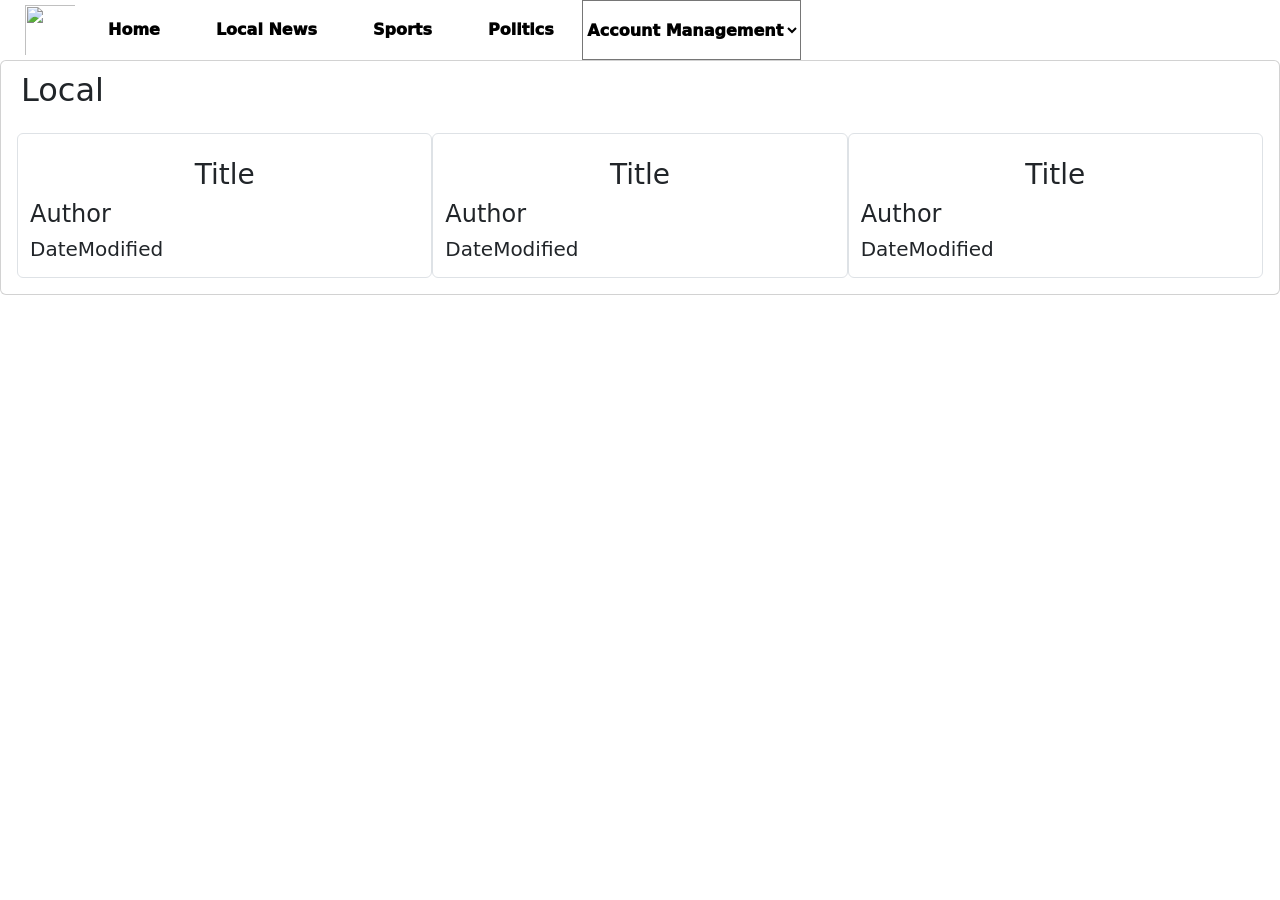
==== HTML/news.html @ b1416098 "JSON file, clarification meeting. Landen & Jacob" ====
<!DOCTYPE html>
<html>
    <head>
    <meta charset="UTF-8">
    <link href="https://cdn.jsdelivr.net/npm/bootstrap@5.3.8/dist/css/bootstrap.min.css" rel="stylesheet" integrity="sha384-sRIl4kxILFvY47J16cr9ZwB07vP4J8+LH7qKQnuqkuIAvNWLzeN8tE5YBujZqJLB" crossorigin="anonymous">
    <link rel="stylesheet" href="/CSS/styles.css">
    <title>Group 7</title>
    <link rel="icon" type="images/x-ico" href="/images/Group7.ico">
    <link href="/JSON/articleInfo.json">
    </head>
     
    <body>
        <header>
            <nav class="navbar navbar-expand-lg" data-target="navBarContent">
                <ul class="navbar-nav mr-auto">
                    <li class="nav-item active">
                        <img src="/images/Group7.ico" width="60" height="60">
                    </li>

                    <li class="nav-item active navPadding">
                        <a href="/index.HTML" class="nav-link"><strong>Home</strong></a>
                    </li>
                    <li class="nav-item active navPadding">
                        <a href="#news" class="nav-link"><strong>Local News</strong></a>
                    </li>
                    <li class="nav-item active navPadding">
                        <a href="#sports" class="nav-link"><strong>Sports</strong></a>
                    </li>
                    <li class="nav-item active navPadding">
                        <a href="#politics" class="nav-link"><strong>Politics</strong></a>
                    </li>
                    
                    <select id="page-select" onchange="window.location.href=this.value" placeholder="Account Management">
                        <option selected disabled hidden>Account Management</option>
                        <option value="./HTML/accountReg.html">Registration</option>
                        <option value="./HTML/login.html">Login (WIP)</option>
                    </select>
                </ul>
            </nav>
        </header>

        <div class="card">
            <h2 class="sectionPadding">Local</h2>
            <div class="container-fluid d-flex flex-row card-body"> 
                <div class="container-md border rounded">
                    <img src="">
                    <h3 class="text-center">Title</h3>
                    <h4>Author</h4>
                    <h5>DateModified</h5>  
                    <p></p>           
                </div>
                <div class="container-md border rounded">
                    <img src="">
                    <h3 class="text-center">Title</h3>
                    <h4>Author</h4>
                    <h5>DateModified</h5>  
                    <p></p>           
                </div>
                <div class="container-md border rounded">
                    <img src="">
                    <h3 class = "text-center">Title</h3>
                    <h4>Author</h4>
                    <h5>DateModified</h5>  
                    <p></p>           
                </div>            
            </div>
        </div>

        <!-- <div class="card">
            <h2 class="sectionPadding">Sports</h2>
            <div class="container-fluid d-flex flex-row card-body"> 
                <div class="container-md border rounded">
                    <img src="">
                    <h3 class="text-center">Title</h3>
                    <h4>Author</h4>
                    <h5>DateModified</h5>  
                    <p></p>           
                </div>
                <div class="container-md border rounded">
                    <img src="">
                    <h3 class="text-center">Title</h3>
                    <h4>Author</h4>
                    <h5>DateModified</h5>  
                    <p></p>           
                </div>
                <div class="container-md border rounded">
                    <img src="">
                    <h3 class="text-center">Title</h3>
                    <h4>Author</h4>
                    <h5>DateModified</h5>  
                    <p></p>           
                </div>            
            </div>
        </div>

        <div class="card">
            <h2 class="sectionPadding">Politics</h2>
            <div class="container-fluid d-flex flex-row card-body"> 
                <div class="container-md border rounded">
                    <img src="">
                    <h3 class="text-center">Title</h3>
                    <h4>Author</h4>
                    <h5>DateModified</h5>  
                    <p></p>           
                </div>
                <div class="container-md border rounded">
                    <img src="">
                    <h3 class="text-center">Title</h3>
                    <h4>Author</h4>
                    <h5>DateModified</h5>  
                    <p></p>           
                </div>
                <div class="container-md border rounded">
                    <img src="">
                    <h3 class="text-center">Title</h3>
                    <h4>Author</h4>
                    <h5>DateModified</h5>  
                    <p></p>           
                </div>            
            </div> -->
        </div>
        <script src="https://cdn.jsdelivr.net/npm/bootstrap@5.3.8/dist/js/bootstrap.bundle.min.js" integrity="sha384-..." crossorigin="anonymous"></script>
        <script src="/JS/news.js"></script>
    </body>

</html>
---- CSS/styles.css ----
header {
    text-align: center;
    color: #001E44;
}
.navbar {
    display: flex;
    justify-content: space-between;
    align-items: center;
    background-color: rgb(255, 255, 255);
    padding: 0 20px;
}
.nav-img {
    width: 60px;
    height: 60px;
}
.nav-link {
    font-weight: 1000;
    color: black;
}
    
.missionStatement {
    font-size: 16pt;
}

.navPadding {
    padding: 10px 20px;
}
.sectionPadding {
   padding-left: 20px;
   padding-top: 10px;
}
select {
    background-color: white;
    font-weight: 1000;
    color: black;
    text-align: center;
}

img {
    padding: 5px;
}
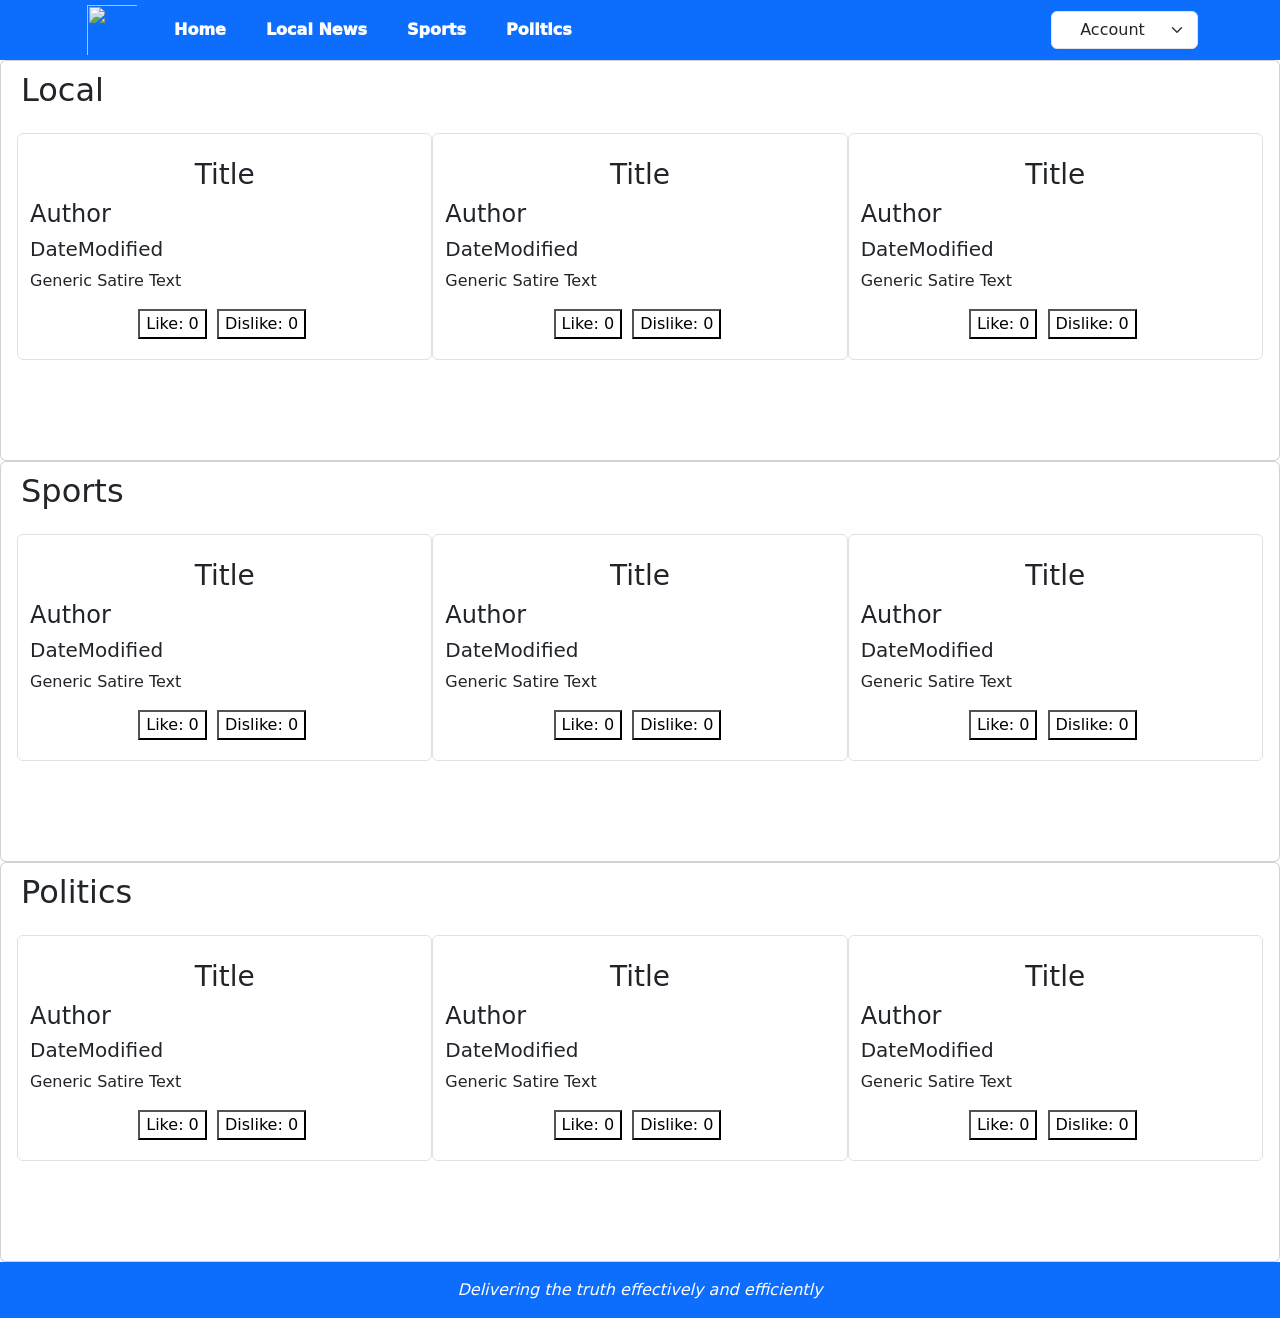
==== commit 454eca7f: "Final commit for part 2" ====
--- a/HTML/news.html
+++ b/HTML/news.html
@@ -7,120 +7,170 @@
     <title>Group 7</title>
     <link rel="icon" type="images/x-ico" href="/images/Group7.ico">
     <link href="/JSON/articleInfo.json">
+    <script src="https://ajax.googleapis.com/ajax/libs/jquery/3.7.1/jquery.min.js"></script>
+    <style>
+        .padding {
+            padding-bottom: 100px;
+        }
+        button {
+            margin-bottom: 20px;
+            margin-right: 5px;
+        }
+    </style>
     </head>
      
     <body>
         <header>
-            <nav class="navbar navbar-expand-lg" data-target="navBarContent">
-                <ul class="navbar-nav mr-auto">
-                    <li class="nav-item active">
-                        <img src="/images/Group7.ico" width="60" height="60">
-                    </li>
+            <nav class="navbar navbar-expand-lg navbar-dark bg-primary">
+                <div class="container">
+                    <img src="/images/Group7.ico" width="60" height="60">
+                    <ul class="navbar-nav ms-4 d-flex flex-row gap-4">
+                        <li class="nav-item">
+                            <a href="/index.HTML" class="nav-link text-white"><strong>Home</strong></a>
+                        </li>
+                        <li class="nav-item">
+                            <a href="#Home" class="nav-link text-white"><strong>Local News</strong></a>
+                        </li>
+                        <li class="nav-item">
+                            <a href="#Local" class="nav-link text-white"><strong>Sports</strong></a>
+                        </li>
+                        <li class="nav-item">
+                            <a href="#Politics" class="nav-link text-white"><strong>Politics</strong></a>
+                        </li>
+                    </ul>
 
-                    <li class="nav-item active navPadding">
-                        <a href="/index.HTML" class="nav-link"><strong>Home</strong></a>
-                    </li>
-                    <li class="nav-item active navPadding">
-                        <a href="#news" class="nav-link"><strong>Local News</strong></a>
-                    </li>
-                    <li class="nav-item active navPadding">
-                        <a href="#sports" class="nav-link"><strong>Sports</strong></a>
-                    </li>
-                    <li class="nav-item active navPadding">
-                        <a href="#politics" class="nav-link"><strong>Politics</strong></a>
-                    </li>
-                    
-                    <select id="page-select" onchange="window.location.href=this.value" placeholder="Account Management">
-                        <option selected disabled hidden>Account Management</option>
-                        <option value="./HTML/accountReg.html">Registration</option>
-                        <option value="./HTML/login.html">Login (WIP)</option>
+                    <select class="form-select w-auto ms-auto"
+                            onchange="window.location.href=this.value">
+                        <option selected disabled>Account</option>
+                        <option value="HTML/accountReg.html">Registration</option>
+                        <option value="HTML/login.html">Login</option>
                     </select>
-                </ul>
+                </div>
             </nav>
         </header>
 
-        <div class="card">
+        <div class="card" id="Local">
             <h2 class="sectionPadding">Local</h2>
-            <div class="container-fluid d-flex flex-row card-body"> 
+            <div class="container-fluid d-flex flex-row card-body padding"> 
                 <div class="container-md border rounded">
                     <img src="">
                     <h3 class="text-center">Title</h3>
                     <h4>Author</h4>
                     <h5>DateModified</h5>  
-                    <p></p>           
+                    <p>Generic Satire Text</p>
+                    <div class="container-md text-center">
+                        <button type="button" id="100">Like: 0</button>
+                        <button type="button" id="101">Dislike: 0</button>
+                    </div>
                 </div>
                 <div class="container-md border rounded">
                     <img src="">
                     <h3 class="text-center">Title</h3>
                     <h4>Author</h4>
                     <h5>DateModified</h5>  
-                    <p></p>           
+                    <p>Generic Satire Text</p>
+                    <div class="container-md text-center">
+                        <button type="button" id="110">Like: 0</button>
+                        <button type="button" id="111">Dislike: 0</button>
+                    </div>           
                 </div>
                 <div class="container-md border rounded">
                     <img src="">
                     <h3 class = "text-center">Title</h3>
                     <h4>Author</h4>
                     <h5>DateModified</h5>  
-                    <p></p>           
+                    <p>Generic Satire Text</p>
+                    <div class="container-md text-center">
+                        <button type="button" id="120">Like: 0</button>
+                        <button type="button" id="121">Dislike: 0</button>
+                    </div>           
                 </div>            
             </div>
         </div>
 
-        <!-- <div class="card">
+        <div class="card" id="Sports">
             <h2 class="sectionPadding">Sports</h2>
-            <div class="container-fluid d-flex flex-row card-body"> 
+            <div class="container-fluid d-flex flex-row card-body padding"> 
                 <div class="container-md border rounded">
                     <img src="">
                     <h3 class="text-center">Title</h3>
                     <h4>Author</h4>
                     <h5>DateModified</h5>  
-                    <p></p>           
+                    <p>Generic Satire Text</p>
+                    <div class="container-md text-center">
+                        <button type="button" id="200">Like: 0</button>
+                        <button type="button" id="201">Dislike: 0</button>
+                    </div>
                 </div>
                 <div class="container-md border rounded">
                     <img src="">
                     <h3 class="text-center">Title</h3>
                     <h4>Author</h4>
                     <h5>DateModified</h5>  
-                    <p></p>           
+                    <p>Generic Satire Text</p>
+                    <div class="container-md text-center">
+                        <button type="button" id="210">Like: 0</button>
+                        <button type="button" id="211">Dislike: 0</button>
+                    </div>           
+                </div>
+                <div class="container-md border rounded">
+                    <img src="">
+                    <h3 class = "text-center">Title</h3>
+                    <h4>Author</h4>
+                    <h5>DateModified</h5>  
+                    <p>Generic Satire Text</p>
+                    <div class="container-md text-center">
+                        <button type="button" id="220">Like: 0</button>
+                        <button type="button" id="221">Dislike: 0</button>
+                    </div>           
+                </div>            
+            </div>
+        </div>
+
+        <div class="card" id="Politics">
+            <h2 class="sectionPadding">Politics</h2>
+            <div class="container-fluid d-flex flex-row card-body padding"> 
+                <div class="container-md border rounded">
+                    <img src="">
+                    <h3 class="text-center">Title</h3>
+                    <h4>Author</h4>
+                    <h5>DateModified</h5>  
+                    <p>Generic Satire Text</p>
+                    <div class="container-md text-center">
+                        <button type="button" id="300">Like: 0</button>
+                        <button type="button" id="301">Dislike: 0</button>
+                    </div>
                 </div>
                 <div class="container-md border rounded">
                     <img src="">
                     <h3 class="text-center">Title</h3>
                     <h4>Author</h4>
                     <h5>DateModified</h5>  
-                    <p></p>           
-                </div>            
-            </div>
-        </div>
-
-        <div class="card">
-            <h2 class="sectionPadding">Politics</h2>
-            <div class="container-fluid d-flex flex-row card-body"> 
-                <div class="container-md border rounded">
-                    <img src="">
-                    <h3 class="text-center">Title</h3>
-                    <h4>Author</h4>
-                    <h5>DateModified</h5>  
-                    <p></p>           
+                    <p>Generic Satire Text</p>
+                    <div class="container-md text-center">
+                        <button type="button" id="310">Like: 0</button>
+                        <button type="button" id="311">Dislike: 0</button>
+                    </div>           
                 </div>
                 <div class="container-md border rounded">
                     <img src="">
-                    <h3 class="text-center">Title</h3>
+                    <h3 class = "text-center">Title</h3>
                     <h4>Author</h4>
                     <h5>DateModified</h5>  
-                    <p></p>           
-                </div>
-                <div class="container-md border rounded">
-                    <img src="">
-                    <h3 class="text-center">Title</h3>
-                    <h4>Author</h4>
-                    <h5>DateModified</h5>  
-                    <p></p>           
+                    <p>Generic Satire Text</p>
+                    <div class="container-md text-center">
+                        <button type="button" id="320">Like: 0</button>
+                        <button type="button" id="321">Dislike: 0</button>
+                    </div>           
                 </div>            
-            </div> -->
+            </div>
         </div>
         <script src="https://cdn.jsdelivr.net/npm/bootstrap@5.3.8/dist/js/bootstrap.bundle.min.js" integrity="sha384-..." crossorigin="anonymous"></script>
         <script src="/JS/news.js"></script>
     </body>
 
+    <footer class="bg-primary text-white text-center py-3">
+        <p class="mb-0"><em>Delivering the truth effectively and efficiently</em></p>
+    </footer>
+
 </html>
--- a/CSS/styles.css
+++ b/CSS/styles.css
@@ -38,4 +38,8 @@
 
 img {
     padding: 5px;
+}
+
+button {
+    background-color: white;
 }
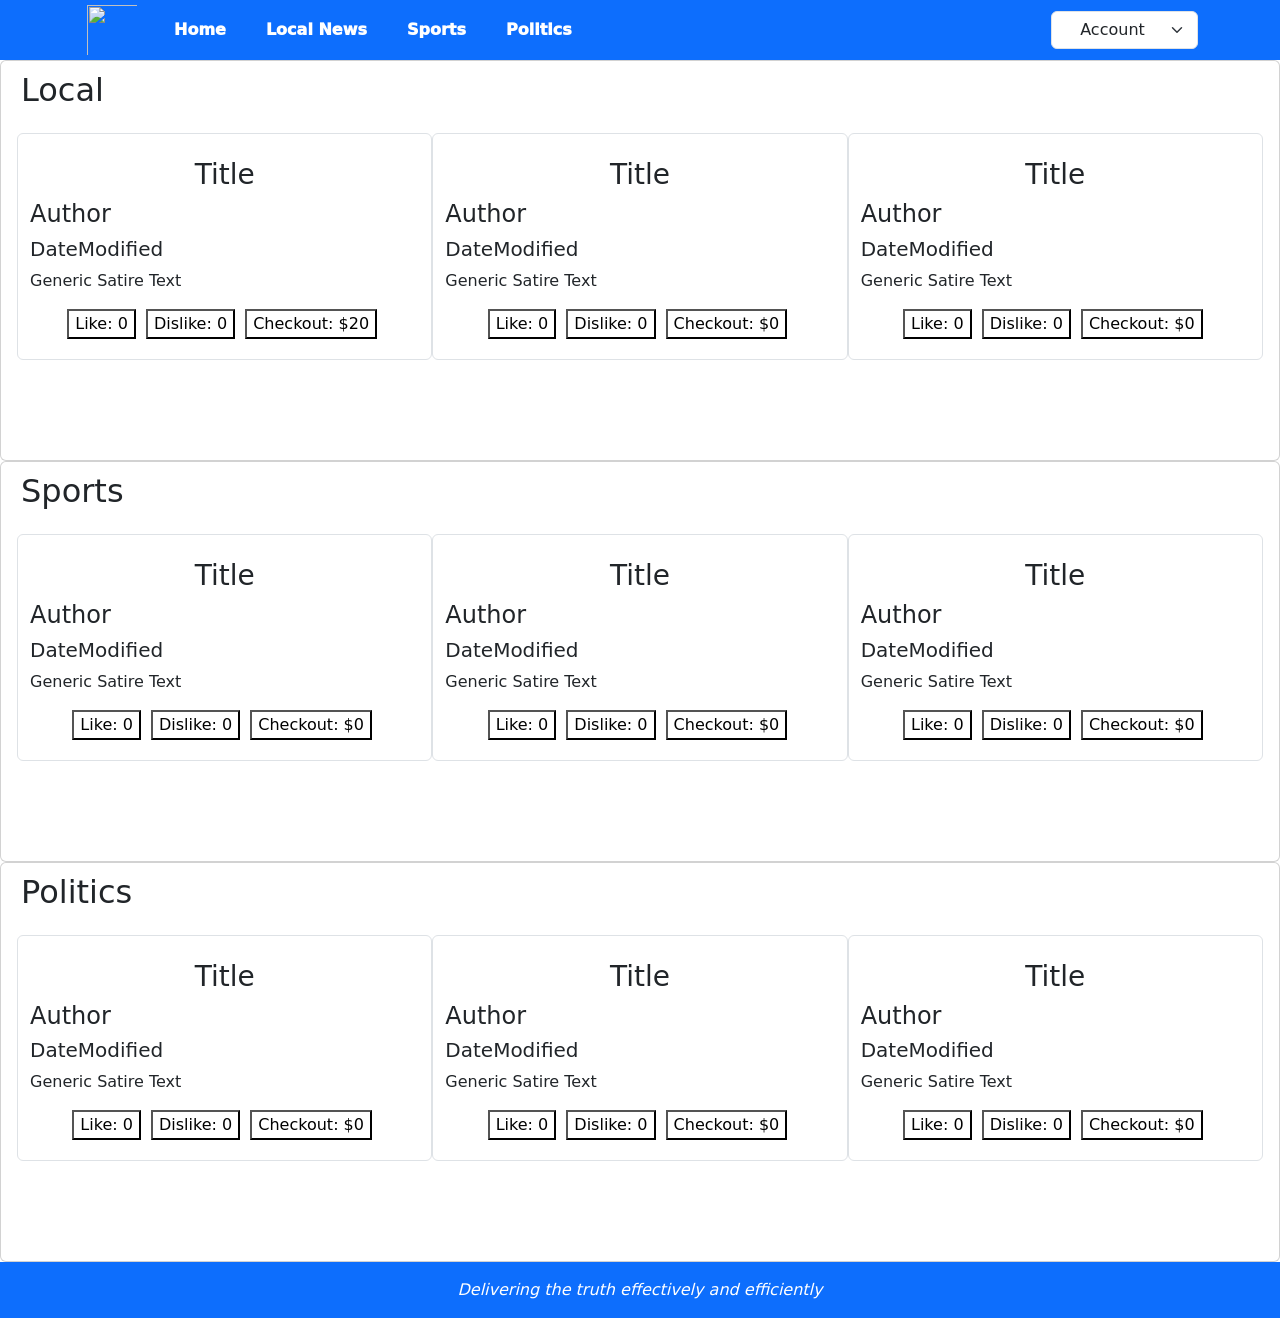
==== commit c5e948e9: "Progress" ====
--- a/HTML/news.html
+++ b/HTML/news.html
@@ -29,10 +29,10 @@
                             <a href="/index.HTML" class="nav-link text-white"><strong>Home</strong></a>
                         </li>
                         <li class="nav-item">
-                            <a href="#Home" class="nav-link text-white"><strong>Local News</strong></a>
+                            <a href="#Local" class="nav-link text-white"><strong>Local News</strong></a>
                         </li>
                         <li class="nav-item">
-                            <a href="#Local" class="nav-link text-white"><strong>Sports</strong></a>
+                            <a href="#Sports" class="nav-link text-white"><strong>Sports</strong></a>
                         </li>
                         <li class="nav-item">
                             <a href="#Politics" class="nav-link text-white"><strong>Politics</strong></a>
@@ -49,7 +49,13 @@
             </nav>
         </header>
 
-        <div class="card" id="Local">
+        <div class="container-fluid" id="checkoutContainer" hidden>
+            <h2>Article Checkout:</h2>
+            <p id="checkoutList"></p>
+            <p id="cost"></p>
+        </div>
+
+        <div class="card">
             <h2 class="sectionPadding">Local</h2>
             <div class="container-fluid d-flex flex-row card-body padding"> 
                 <div class="container-md border rounded">
@@ -61,6 +67,7 @@
                     <div class="container-md text-center">
                         <button type="button" id="100">Like: 0</button>
                         <button type="button" id="101">Dislike: 0</button>
+                        <button type="button" id="102" value="20">Checkout: $20</button>
                     </div>
                 </div>
                 <div class="container-md border rounded">
@@ -72,6 +79,7 @@
                     <div class="container-md text-center">
                         <button type="button" id="110">Like: 0</button>
                         <button type="button" id="111">Dislike: 0</button>
+                        <button type="button" id="112" value="0">Checkout: $0</button>
                     </div>           
                 </div>
                 <div class="container-md border rounded">
@@ -83,6 +91,7 @@
                     <div class="container-md text-center">
                         <button type="button" id="120">Like: 0</button>
                         <button type="button" id="121">Dislike: 0</button>
+                        <button type="button" id="122" value="0">Checkout: $0</button>
                     </div>           
                 </div>            
             </div>
@@ -100,6 +109,7 @@
                     <div class="container-md text-center">
                         <button type="button" id="200">Like: 0</button>
                         <button type="button" id="201">Dislike: 0</button>
+                        <button type="button" id="202" value="0">Checkout: $0</button>
                     </div>
                 </div>
                 <div class="container-md border rounded">
@@ -111,6 +121,7 @@
                     <div class="container-md text-center">
                         <button type="button" id="210">Like: 0</button>
                         <button type="button" id="211">Dislike: 0</button>
+                        <button type="button" id="212" value="0">Checkout: $0</button>
                     </div>           
                 </div>
                 <div class="container-md border rounded">
@@ -122,6 +133,7 @@
                     <div class="container-md text-center">
                         <button type="button" id="220">Like: 0</button>
                         <button type="button" id="221">Dislike: 0</button>
+                        <button type="button" id="222" value="0">Checkout: $0</button>
                     </div>           
                 </div>            
             </div>
@@ -139,6 +151,7 @@
                     <div class="container-md text-center">
                         <button type="button" id="300">Like: 0</button>
                         <button type="button" id="301">Dislike: 0</button>
+                        <button type="button" id="302" value="0">Checkout: $0</button>
                     </div>
                 </div>
                 <div class="container-md border rounded">
@@ -150,6 +163,7 @@
                     <div class="container-md text-center">
                         <button type="button" id="310">Like: 0</button>
                         <button type="button" id="311">Dislike: 0</button>
+                        <button type="button" id="312" value="0">Checkout: $0</button>
                     </div>           
                 </div>
                 <div class="container-md border rounded">
@@ -161,10 +175,12 @@
                     <div class="container-md text-center">
                         <button type="button" id="320">Like: 0</button>
                         <button type="button" id="321">Dislike: 0</button>
+                        <button type="button" id="322" value="0">Checkout: $0</button>
                     </div>           
                 </div>            
             </div>
         </div>
+        
         <script src="https://cdn.jsdelivr.net/npm/bootstrap@5.3.8/dist/js/bootstrap.bundle.min.js" integrity="sha384-..." crossorigin="anonymous"></script>
         <script src="/JS/news.js"></script>
     </body>
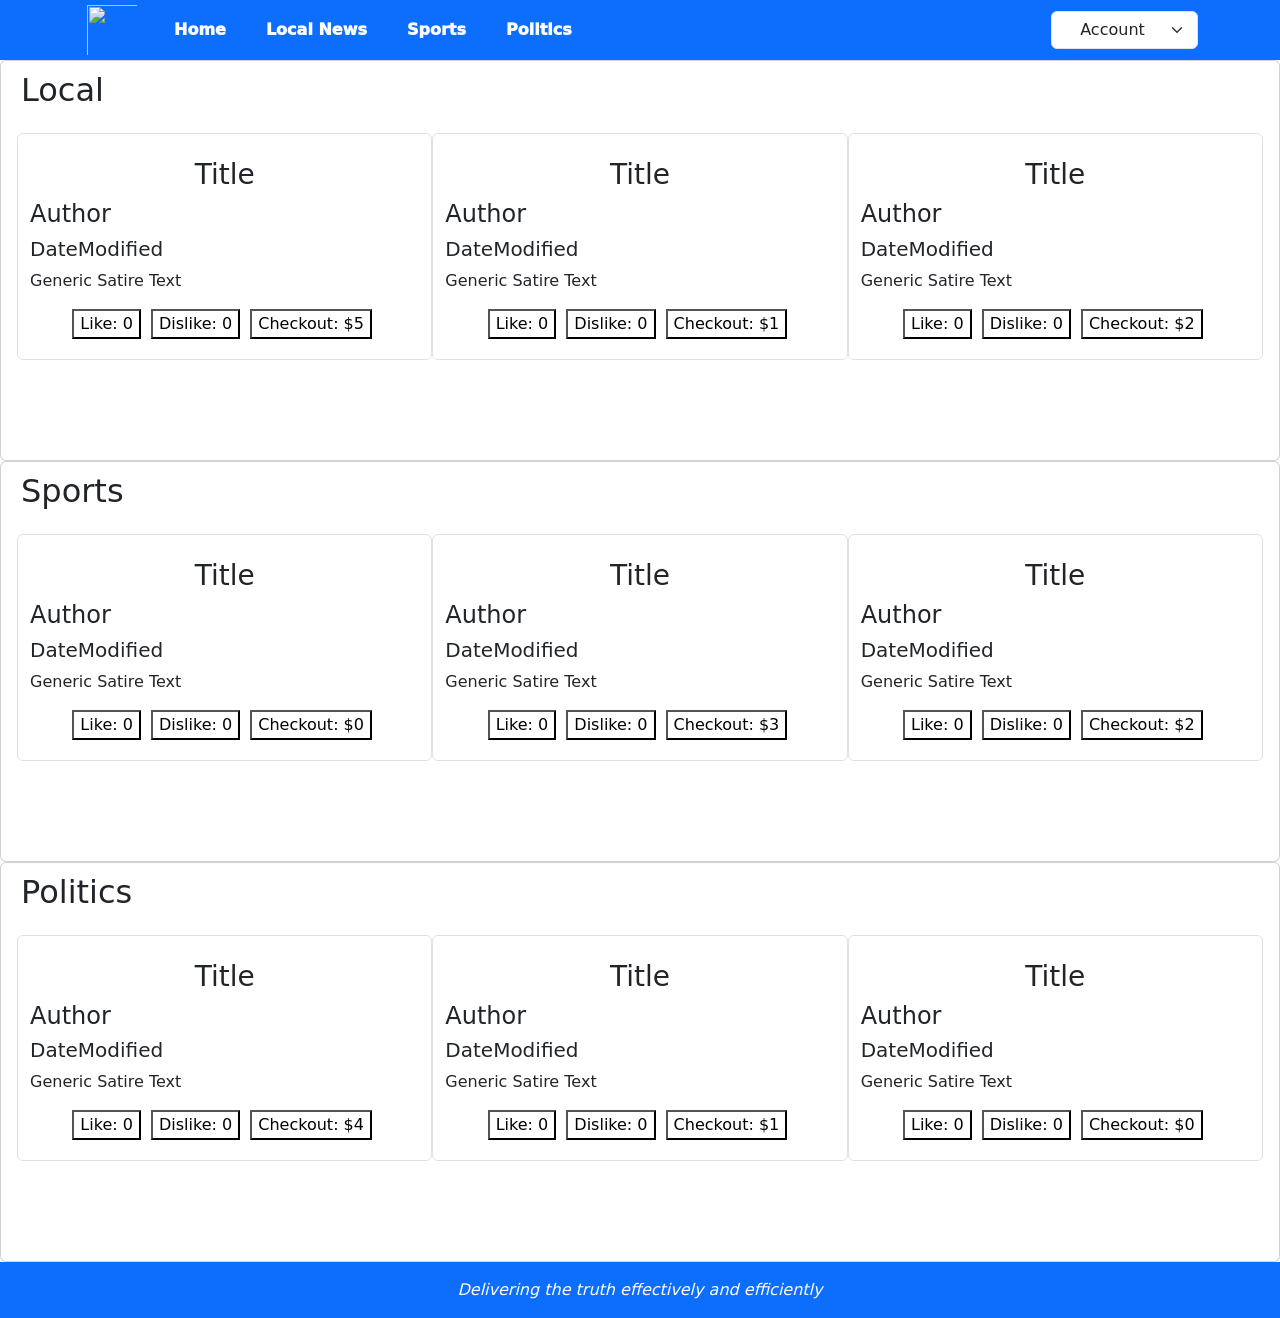
==== commit 8b2d6c1e: "Final commit for part 3" ====
--- a/HTML/news.html
+++ b/HTML/news.html
@@ -50,9 +50,18 @@
         </header>
 
         <div class="container-fluid" id="checkoutContainer" hidden>
-            <h2>Article Checkout:</h2>
+            <h3>Article Cart:</h3>
             <p id="checkoutList"></p>
-            <p id="cost"></p>
+            <p id="cost" value="0"></p>
+            <p id="checkoutProceed"></p>
+        </div>
+
+        <div class="container-fluid" id="transactionContainer" hidden>
+            <h3>Checkout Items:</h3>
+            <p id="itemList"></p>
+            <p id="transactionCost" value="0"></p>
+            <p class="text-center" id="creditBox"></p>
+            <p class="text-end" id="cancelTransaction"></p>
         </div>
 
         <div class="card">
@@ -67,7 +76,7 @@
                     <div class="container-md text-center">
                         <button type="button" id="100">Like: 0</button>
                         <button type="button" id="101">Dislike: 0</button>
-                        <button type="button" id="102" value="20">Checkout: $20</button>
+                        <button type="button" id="102" value="5">Checkout: $5</button>
                     </div>
                 </div>
                 <div class="container-md border rounded">
@@ -79,7 +88,7 @@
                     <div class="container-md text-center">
                         <button type="button" id="110">Like: 0</button>
                         <button type="button" id="111">Dislike: 0</button>
-                        <button type="button" id="112" value="0">Checkout: $0</button>
+                        <button type="button" id="112" value="1">Checkout: $1</button>
                     </div>           
                 </div>
                 <div class="container-md border rounded">
@@ -91,7 +100,7 @@
                     <div class="container-md text-center">
                         <button type="button" id="120">Like: 0</button>
                         <button type="button" id="121">Dislike: 0</button>
-                        <button type="button" id="122" value="0">Checkout: $0</button>
+                        <button type="button" id="122" value="2">Checkout: $2</button>
                     </div>           
                 </div>            
             </div>
@@ -121,7 +130,7 @@
                     <div class="container-md text-center">
                         <button type="button" id="210">Like: 0</button>
                         <button type="button" id="211">Dislike: 0</button>
-                        <button type="button" id="212" value="0">Checkout: $0</button>
+                        <button type="button" id="212" value="3">Checkout: $3</button>
                     </div>           
                 </div>
                 <div class="container-md border rounded">
@@ -133,7 +142,7 @@
                     <div class="container-md text-center">
                         <button type="button" id="220">Like: 0</button>
                         <button type="button" id="221">Dislike: 0</button>
-                        <button type="button" id="222" value="0">Checkout: $0</button>
+                        <button type="button" id="222" value="2">Checkout: $2</button>
                     </div>           
                 </div>            
             </div>
@@ -151,7 +160,7 @@
                     <div class="container-md text-center">
                         <button type="button" id="300">Like: 0</button>
                         <button type="button" id="301">Dislike: 0</button>
-                        <button type="button" id="302" value="0">Checkout: $0</button>
+                        <button type="button" id="302" value="4">Checkout: $4</button>
                     </div>
                 </div>
                 <div class="container-md border rounded">
@@ -163,7 +172,7 @@
                     <div class="container-md text-center">
                         <button type="button" id="310">Like: 0</button>
                         <button type="button" id="311">Dislike: 0</button>
-                        <button type="button" id="312" value="0">Checkout: $0</button>
+                        <button type="button" id="312" value="1">Checkout: $1</button>
                     </div>           
                 </div>
                 <div class="container-md border rounded">
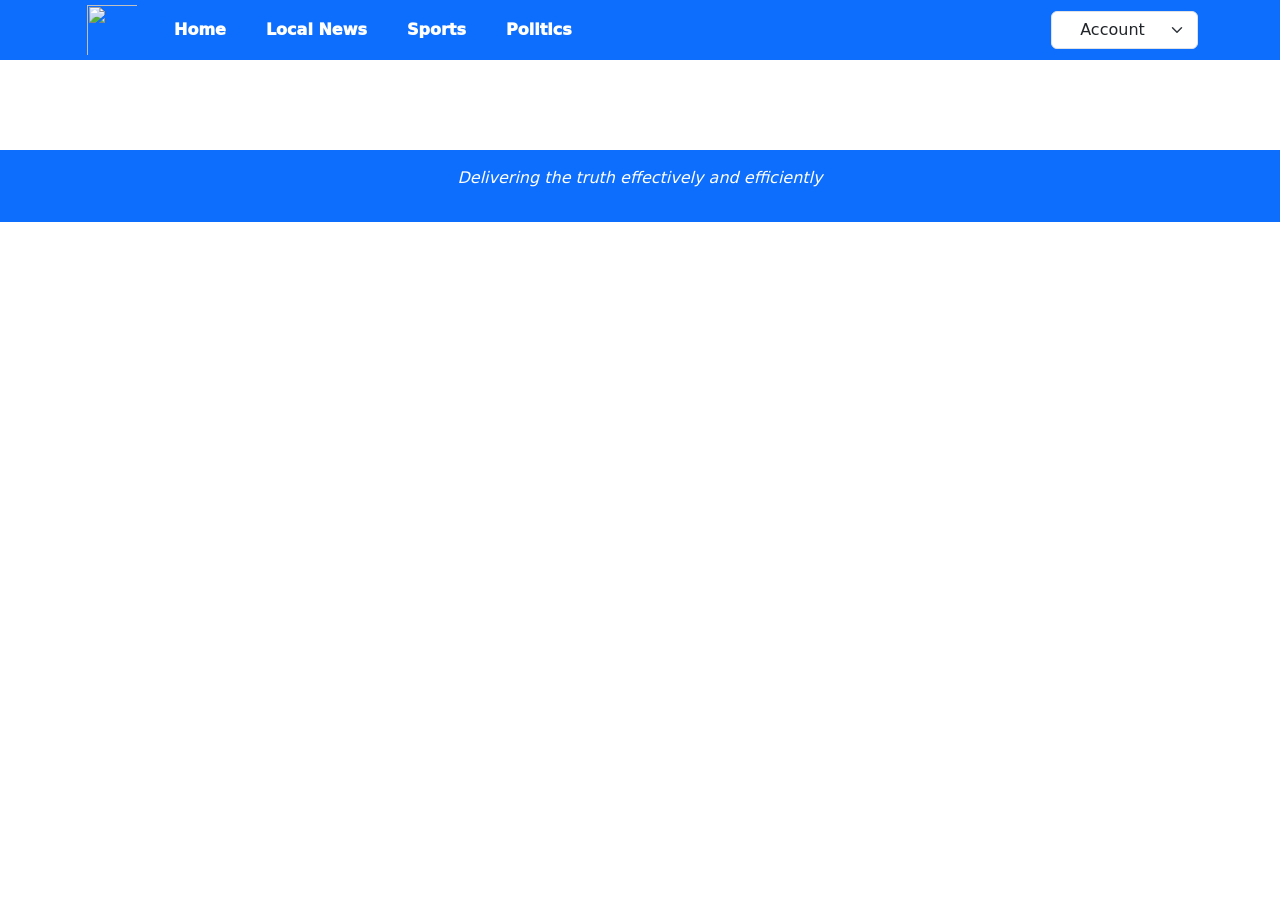
==== commit 08c37cac: "Update news.html" ====
--- a/HTML/news.html
+++ b/HTML/news.html
@@ -1,201 +1,103 @@
 <!DOCTYPE html>
 <html>
-    <head>
-    <meta charset="UTF-8">
-    <link href="https://cdn.jsdelivr.net/npm/bootstrap@5.3.8/dist/css/bootstrap.min.css" rel="stylesheet" integrity="sha384-sRIl4kxILFvY47J16cr9ZwB07vP4J8+LH7qKQnuqkuIAvNWLzeN8tE5YBujZqJLB" crossorigin="anonymous">
-    <link rel="stylesheet" href="/CSS/styles.css">
-    <title>Group 7</title>
-    <link rel="icon" type="images/x-ico" href="/images/Group7.ico">
-    <link href="/JSON/articleInfo.json">
-    <script src="https://ajax.googleapis.com/ajax/libs/jquery/3.7.1/jquery.min.js"></script>
-    <style>
-        .padding {
-            padding-bottom: 100px;
-        }
-        button {
-            margin-bottom: 20px;
-            margin-right: 5px;
-        }
-    </style>
-    </head>
-     
-    <body>
-        <header>
-            <nav class="navbar navbar-expand-lg navbar-dark bg-primary">
-                <div class="container">
-                    <img src="/images/Group7.ico" width="60" height="60">
-                    <ul class="navbar-nav ms-4 d-flex flex-row gap-4">
-                        <li class="nav-item">
-                            <a href="/index.HTML" class="nav-link text-white"><strong>Home</strong></a>
-                        </li>
-                        <li class="nav-item">
-                            <a href="#Local" class="nav-link text-white"><strong>Local News</strong></a>
-                        </li>
-                        <li class="nav-item">
-                            <a href="#Sports" class="nav-link text-white"><strong>Sports</strong></a>
-                        </li>
-                        <li class="nav-item">
-                            <a href="#Politics" class="nav-link text-white"><strong>Politics</strong></a>
-                        </li>
-                    </ul>
+<head>
+<meta charset="UTF-8">
 
-                    <select class="form-select w-auto ms-auto"
-                            onchange="window.location.href=this.value">
-                        <option selected disabled>Account</option>
-                        <option value="HTML/accountReg.html">Registration</option>
-                        <option value="HTML/login.html">Login</option>
-                    </select>
-                </div>
-            </nav>
-        </header>
+<link href="https://cdn.jsdelivr.net/npm/bootstrap@5.3.8/dist/css/bootstrap.min.css" rel="stylesheet">
+<link rel="stylesheet" href="/CSS/styles.css">
 
-        <div class="container-fluid" id="checkoutContainer" hidden>
-            <h3>Article Cart:</h3>
-            <p id="checkoutList"></p>
-            <p id="cost" value="0"></p>
-            <p id="checkoutProceed"></p>
+<title>Group 7</title>
+<link rel="icon" type="images/x-ico" href="/images/Group7.ico">
+
+<script src="https://ajax.googleapis.com/ajax/libs/jquery/3.7.1/jquery.min.js"></script>
+
+<style>
+.padding {
+    padding-bottom: 100px;
+}
+button {
+    margin-bottom: 20px;
+    margin-right: 5px;
+}
+#mainTitle {
+    font-size: 36px;
+    font-weight: bold;
+}
+#mainImage {
+    width: 100%;
+    max-height: 350px;
+    object-fit: cover;
+}
+.side-story {
+    border-bottom: 1px solid #ddd;
+    margin-bottom: 10px;
+    padding-bottom: 5px;
+}
+</style>
+
+</head>
+
+<body>
+
+<header>
+<nav class="navbar navbar-expand-lg navbar-dark bg-primary">
+    <div class="container">
+        <img src="/images/Group7.ico" width="60" height="60">
+
+        <ul class="navbar-nav ms-4 d-flex flex-row gap-4">
+            <li><a href="/index.HTML" class="nav-link text-white"><strong>Home</strong></a></li>
+            <li><a href="#Local" class="nav-link text-white"><strong>Local News</strong></a></li>
+            <li><a href="#Sports" class="nav-link text-white"><strong>Sports</strong></a></li>
+            <li><a href="#Politics" class="nav-link text-white"><strong>Politics</strong></a></li>
+        </ul>
+
+        <select class="form-select w-auto ms-auto" onchange="window.location.href=this.value">
+            <option selected disabled>Account</option>
+            <option value="HTML/accountReg.html">Registration</option>
+            <option value="HTML/login.html">Login</option>
+        </select>
+    </div>
+</nav>
+</header>
+
+<div class="container mt-4">
+    <div class="row">
+
+        <div class="col-md-3" id="leftStories"></div>
+
+        <div class="col-md-6 text-center">
+            <h1 id="mainTitle"></h1>
+            <img id="mainImage" class="img-fluid my-3">
+            <p id="mainDesc"></p>
         </div>
 
-        <div class="container-fluid" id="transactionContainer" hidden>
-            <h3>Checkout Items:</h3>
-            <p id="itemList"></p>
-            <p id="transactionCost" value="0"></p>
-            <p class="text-center" id="creditBox"></p>
-            <p class="text-end" id="cancelTransaction"></p>
-        </div>
+        <div class="col-md-3" id="rightStories"></div>
 
-        <div class="card">
-            <h2 class="sectionPadding">Local</h2>
-            <div class="container-fluid d-flex flex-row card-body padding"> 
-                <div class="container-md border rounded">
-                    <img src="">
-                    <h3 class="text-center">Title</h3>
-                    <h4>Author</h4>
-                    <h5>DateModified</h5>  
-                    <p>Generic Satire Text</p>
-                    <div class="container-md text-center">
-                        <button type="button" id="100">Like: 0</button>
-                        <button type="button" id="101">Dislike: 0</button>
-                        <button type="button" id="102" value="5">Checkout: $5</button>
-                    </div>
-                </div>
-                <div class="container-md border rounded">
-                    <img src="">
-                    <h3 class="text-center">Title</h3>
-                    <h4>Author</h4>
-                    <h5>DateModified</h5>  
-                    <p>Generic Satire Text</p>
-                    <div class="container-md text-center">
-                        <button type="button" id="110">Like: 0</button>
-                        <button type="button" id="111">Dislike: 0</button>
-                        <button type="button" id="112" value="1">Checkout: $1</button>
-                    </div>           
-                </div>
-                <div class="container-md border rounded">
-                    <img src="">
-                    <h3 class = "text-center">Title</h3>
-                    <h4>Author</h4>
-                    <h5>DateModified</h5>  
-                    <p>Generic Satire Text</p>
-                    <div class="container-md text-center">
-                        <button type="button" id="120">Like: 0</button>
-                        <button type="button" id="121">Dislike: 0</button>
-                        <button type="button" id="122" value="2">Checkout: $2</button>
-                    </div>           
-                </div>            
-            </div>
-        </div>
+    </div>
+</div>
 
-        <div class="card" id="Sports">
-            <h2 class="sectionPadding">Sports</h2>
-            <div class="container-fluid d-flex flex-row card-body padding"> 
-                <div class="container-md border rounded">
-                    <img src="">
-                    <h3 class="text-center">Title</h3>
-                    <h4>Author</h4>
-                    <h5>DateModified</h5>  
-                    <p>Generic Satire Text</p>
-                    <div class="container-md text-center">
-                        <button type="button" id="200">Like: 0</button>
-                        <button type="button" id="201">Dislike: 0</button>
-                        <button type="button" id="202" value="0">Checkout: $0</button>
-                    </div>
-                </div>
-                <div class="container-md border rounded">
-                    <img src="">
-                    <h3 class="text-center">Title</h3>
-                    <h4>Author</h4>
-                    <h5>DateModified</h5>  
-                    <p>Generic Satire Text</p>
-                    <div class="container-md text-center">
-                        <button type="button" id="210">Like: 0</button>
-                        <button type="button" id="211">Dislike: 0</button>
-                        <button type="button" id="212" value="3">Checkout: $3</button>
-                    </div>           
-                </div>
-                <div class="container-md border rounded">
-                    <img src="">
-                    <h3 class = "text-center">Title</h3>
-                    <h4>Author</h4>
-                    <h5>DateModified</h5>  
-                    <p>Generic Satire Text</p>
-                    <div class="container-md text-center">
-                        <button type="button" id="220">Like: 0</button>
-                        <button type="button" id="221">Dislike: 0</button>
-                        <button type="button" id="222" value="2">Checkout: $2</button>
-                    </div>           
-                </div>            
-            </div>
-        </div>
+<div class="container-fluid" id="checkoutContainer" hidden>
+    <h3>Article Cart:</h3>
+    <p id="checkoutList"></p>
+    <p id="cost" value="0"></p>
+    <p id="checkoutProceed"></p>
+</div>
 
-        <div class="card" id="Politics">
-            <h2 class="sectionPadding">Politics</h2>
-            <div class="container-fluid d-flex flex-row card-body padding"> 
-                <div class="container-md border rounded">
-                    <img src="">
-                    <h3 class="text-center">Title</h3>
-                    <h4>Author</h4>
-                    <h5>DateModified</h5>  
-                    <p>Generic Satire Text</p>
-                    <div class="container-md text-center">
-                        <button type="button" id="300">Like: 0</button>
-                        <button type="button" id="301">Dislike: 0</button>
-                        <button type="button" id="302" value="4">Checkout: $4</button>
-                    </div>
-                </div>
-                <div class="container-md border rounded">
-                    <img src="">
-                    <h3 class="text-center">Title</h3>
-                    <h4>Author</h4>
-                    <h5>DateModified</h5>  
-                    <p>Generic Satire Text</p>
-                    <div class="container-md text-center">
-                        <button type="button" id="310">Like: 0</button>
-                        <button type="button" id="311">Dislike: 0</button>
-                        <button type="button" id="312" value="1">Checkout: $1</button>
-                    </div>           
-                </div>
-                <div class="container-md border rounded">
-                    <img src="">
-                    <h3 class = "text-center">Title</h3>
-                    <h4>Author</h4>
-                    <h5>DateModified</h5>  
-                    <p>Generic Satire Text</p>
-                    <div class="container-md text-center">
-                        <button type="button" id="320">Like: 0</button>
-                        <button type="button" id="321">Dislike: 0</button>
-                        <button type="button" id="322" value="0">Checkout: $0</button>
-                    </div>           
-                </div>            
-            </div>
-        </div>
-        
-        <script src="https://cdn.jsdelivr.net/npm/bootstrap@5.3.8/dist/js/bootstrap.bundle.min.js" integrity="sha384-..." crossorigin="anonymous"></script>
-        <script src="/JS/news.js"></script>
-    </body>
+<div class="container-fluid" id="transactionContainer" hidden>
+    <h3>Checkout Items:</h3>
+    <p id="itemList"></p>
+    <p id="transactionCost" value="0"></p>
+    <p class="text-center" id="creditBox"></p>
+    <p class="text-end" id="cancelTransaction"></p>
+</div>
 
-    <footer class="bg-primary text-white text-center py-3">
-        <p class="mb-0"><em>Delivering the truth effectively and efficiently</em></p>
-    </footer>
+<script src="https://cdn.jsdelivr.net/npm/bootstrap@5.3.8/dist/js/bootstrap.bundle.min.js"></script>
+<script src="/JS/news.js"></script>
 
-</html>+</body>
+
+<footer class="bg-primary text-white text-center py-3">
+    <p><em>Delivering the truth effectively and efficiently</em></p>
+</footer>
+
+</html>
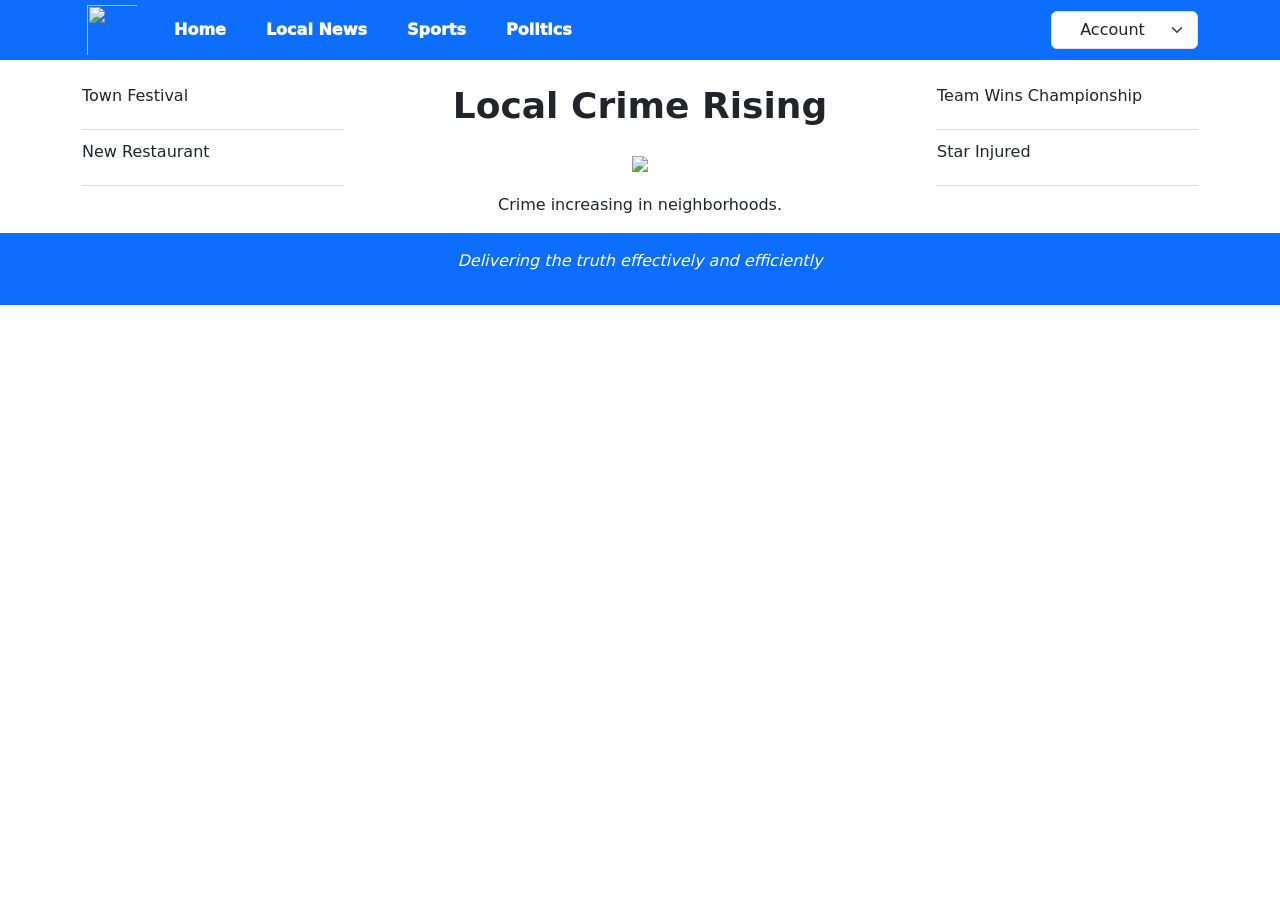
==== commit 9b718202: "Update news.html" ====
--- a/HTML/news.html
+++ b/HTML/news.html
@@ -60,6 +60,7 @@
 </nav>
 </header>
 
+<!-- 🔥 CNN STYLE SECTION -->
 <div class="container mt-4">
     <div class="row">
 
@@ -76,21 +77,6 @@
     </div>
 </div>
 
-<div class="container-fluid" id="checkoutContainer" hidden>
-    <h3>Article Cart:</h3>
-    <p id="checkoutList"></p>
-    <p id="cost" value="0"></p>
-    <p id="checkoutProceed"></p>
-</div>
-
-<div class="container-fluid" id="transactionContainer" hidden>
-    <h3>Checkout Items:</h3>
-    <p id="itemList"></p>
-    <p id="transactionCost" value="0"></p>
-    <p class="text-center" id="creditBox"></p>
-    <p class="text-end" id="cancelTransaction"></p>
-</div>
-
 <script src="https://cdn.jsdelivr.net/npm/bootstrap@5.3.8/dist/js/bootstrap.bundle.min.js"></script>
 <script src="/JS/news.js"></script>
 
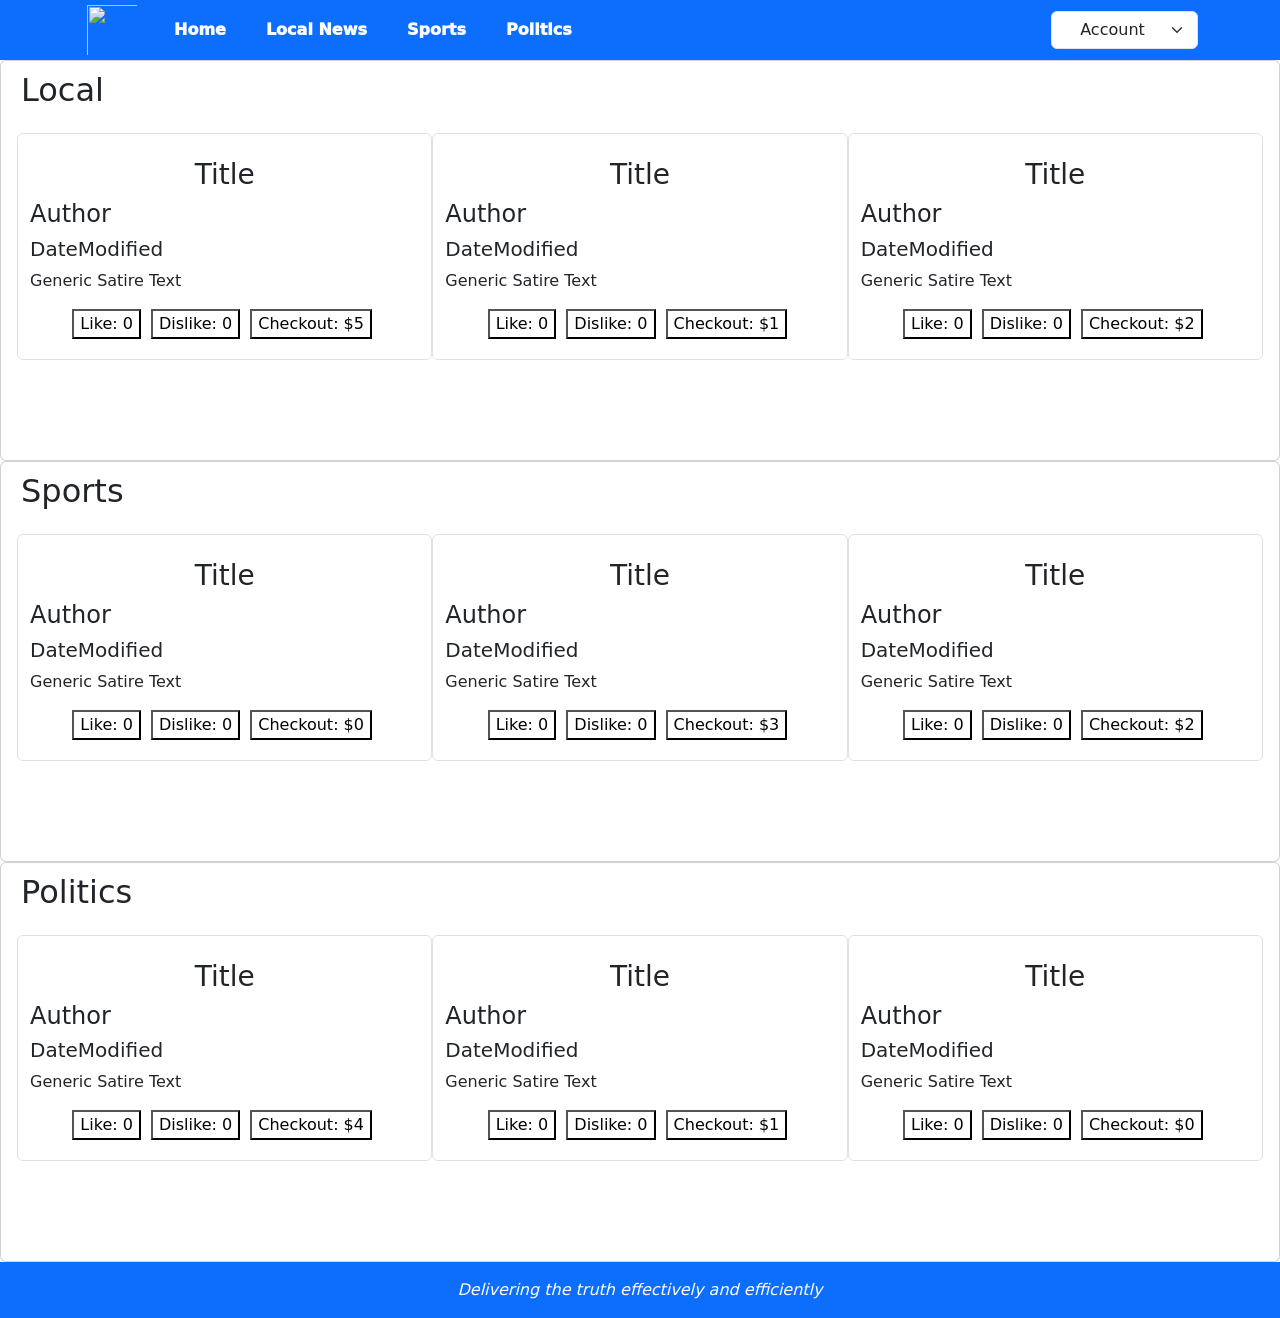
==== commit ab8e6a29: "Update news.html" ====
--- a/HTML/news.html
+++ b/HTML/news.html
@@ -1,89 +1,201 @@
 <!DOCTYPE html>
 <html>
-<head>
-<meta charset="UTF-8">
-
-<link href="https://cdn.jsdelivr.net/npm/bootstrap@5.3.8/dist/css/bootstrap.min.css" rel="stylesheet">
-<link rel="stylesheet" href="/CSS/styles.css">
-
-<title>Group 7</title>
-<link rel="icon" type="images/x-ico" href="/images/Group7.ico">
-
-<script src="https://ajax.googleapis.com/ajax/libs/jquery/3.7.1/jquery.min.js"></script>
-
-<style>
-.padding {
-    padding-bottom: 100px;
-}
-button {
-    margin-bottom: 20px;
-    margin-right: 5px;
-}
-#mainTitle {
-    font-size: 36px;
-    font-weight: bold;
-}
-#mainImage {
-    width: 100%;
-    max-height: 350px;
-    object-fit: cover;
-}
-.side-story {
-    border-bottom: 1px solid #ddd;
-    margin-bottom: 10px;
-    padding-bottom: 5px;
-}
-</style>
-
-</head>
-
-<body>
-
-<header>
-<nav class="navbar navbar-expand-lg navbar-dark bg-primary">
-    <div class="container">
-        <img src="/images/Group7.ico" width="60" height="60">
-
-        <ul class="navbar-nav ms-4 d-flex flex-row gap-4">
-            <li><a href="/index.HTML" class="nav-link text-white"><strong>Home</strong></a></li>
-            <li><a href="#Local" class="nav-link text-white"><strong>Local News</strong></a></li>
-            <li><a href="#Sports" class="nav-link text-white"><strong>Sports</strong></a></li>
-            <li><a href="#Politics" class="nav-link text-white"><strong>Politics</strong></a></li>
-        </ul>
-
-        <select class="form-select w-auto ms-auto" onchange="window.location.href=this.value">
-            <option selected disabled>Account</option>
-            <option value="HTML/accountReg.html">Registration</option>
-            <option value="HTML/login.html">Login</option>
-        </select>
-    </div>
-</nav>
-</header>
-
-<!-- 🔥 CNN STYLE SECTION -->
-<div class="container mt-4">
-    <div class="row">
-
-        <div class="col-md-3" id="leftStories"></div>
-
-        <div class="col-md-6 text-center">
-            <h1 id="mainTitle"></h1>
-            <img id="mainImage" class="img-fluid my-3">
-            <p id="mainDesc"></p>
-        </div>
-
-        <div class="col-md-3" id="rightStories"></div>
-
-    </div>
-</div>
-
-<script src="https://cdn.jsdelivr.net/npm/bootstrap@5.3.8/dist/js/bootstrap.bundle.min.js"></script>
-<script src="/JS/news.js"></script>
-
-</body>
-
-<footer class="bg-primary text-white text-center py-3">
-    <p><em>Delivering the truth effectively and efficiently</em></p>
-</footer>
+    <head>
+    <meta charset="UTF-8">
+    <link href="https://cdn.jsdelivr.net/npm/bootstrap@5.3.8/dist/css/bootstrap.min.css" rel="stylesheet" integrity="sha384-sRIl4kxILFvY47J16cr9ZwB07vP4J8+LH7qKQnuqkuIAvNWLzeN8tE5YBujZqJLB" crossorigin="anonymous">
+    <link rel="stylesheet" href="/CSS/styles.css">
+    <title>Group 7</title>
+    <link rel="icon" type="images/x-ico" href="/images/Group7.ico">
+    <link href="/JSON/articleInfo.json">
+    <script src="https://ajax.googleapis.com/ajax/libs/jquery/3.7.1/jquery.min.js"></script>
+    <style>
+        .padding {
+            padding-bottom: 100px;
+        }
+        button {
+            margin-bottom: 20px;
+            margin-right: 5px;
+        }
+    </style>
+    </head>
+     
+    <body>
+        <header>
+            <nav class="navbar navbar-expand-lg navbar-dark bg-primary">
+                <div class="container">
+                    <img src="/images/Group7.ico" width="60" height="60">
+                    <ul class="navbar-nav ms-4 d-flex flex-row gap-4">
+                        <li class="nav-item">
+                            <a href="/index.HTML" class="nav-link text-white"><strong>Home</strong></a>
+                        </li>
+                        <li class="nav-item">
+                            <a href="#Local" class="nav-link text-white"><strong>Local News</strong></a>
+                        </li>
+                        <li class="nav-item">
+                            <a href="#Sports" class="nav-link text-white"><strong>Sports</strong></a>
+                        </li>
+                        <li class="nav-item">
+                            <a href="#Politics" class="nav-link text-white"><strong>Politics</strong></a>
+                        </li>
+                    </ul>
+
+                    <select class="form-select w-auto ms-auto"
+                            onchange="window.location.href=this.value">
+                        <option selected disabled>Account</option>
+                        <option value="HTML/accountReg.html">Registration</option>
+                        <option value="HTML/login.html">Login</option>
+                    </select>
+                </div>
+            </nav>
+        </header>
+
+        <div class="container-fluid" id="checkoutContainer" hidden>
+            <h3>Article Cart:</h3>
+            <p id="checkoutList"></p>
+            <p id="cost" value="0"></p>
+            <p id="checkoutProceed"></p>
+        </div>
+
+        <div class="container-fluid" id="transactionContainer" hidden>
+            <h3>Checkout Items:</h3>
+            <p id="itemList"></p>
+            <p id="transactionCost" value="0"></p>
+            <p class="text-center" id="creditBox"></p>
+            <p class="text-end" id="cancelTransaction"></p>
+        </div>
+
+        <div class="card">
+            <h2 class="sectionPadding">Local</h2>
+            <div class="container-fluid d-flex flex-row card-body padding"> 
+                <div class="container-md border rounded">
+                    <img src="">
+                    <h3 class="text-center">Title</h3>
+                    <h4>Author</h4>
+                    <h5>DateModified</h5>  
+                    <p>Generic Satire Text</p>
+                    <div class="container-md text-center">
+                        <button type="button" id="100">Like: 0</button>
+                        <button type="button" id="101">Dislike: 0</button>
+                        <button type="button" id="102" value="5">Checkout: $5</button>
+                    </div>
+                </div>
+                <div class="container-md border rounded">
+                    <img src="">
+                    <h3 class="text-center">Title</h3>
+                    <h4>Author</h4>
+                    <h5>DateModified</h5>  
+                    <p>Generic Satire Text</p>
+                    <div class="container-md text-center">
+                        <button type="button" id="110">Like: 0</button>
+                        <button type="button" id="111">Dislike: 0</button>
+                        <button type="button" id="112" value="1">Checkout: $1</button>
+                    </div>           
+                </div>
+                <div class="container-md border rounded">
+                    <img src="">
+                    <h3 class = "text-center">Title</h3>
+                    <h4>Author</h4>
+                    <h5>DateModified</h5>  
+                    <p>Generic Satire Text</p>
+                    <div class="container-md text-center">
+                        <button type="button" id="120">Like: 0</button>
+                        <button type="button" id="121">Dislike: 0</button>
+                        <button type="button" id="122" value="2">Checkout: $2</button>
+                    </div>           
+                </div>            
+            </div>
+        </div>
+
+        <div class="card" id="Sports">
+            <h2 class="sectionPadding">Sports</h2>
+            <div class="container-fluid d-flex flex-row card-body padding"> 
+                <div class="container-md border rounded">
+                    <img src="">
+                    <h3 class="text-center">Title</h3>
+                    <h4>Author</h4>
+                    <h5>DateModified</h5>  
+                    <p>Generic Satire Text</p>
+                    <div class="container-md text-center">
+                        <button type="button" id="200">Like: 0</button>
+                        <button type="button" id="201">Dislike: 0</button>
+                        <button type="button" id="202" value="0">Checkout: $0</button>
+                    </div>
+                </div>
+                <div class="container-md border rounded">
+                    <img src="">
+                    <h3 class="text-center">Title</h3>
+                    <h4>Author</h4>
+                    <h5>DateModified</h5>  
+                    <p>Generic Satire Text</p>
+                    <div class="container-md text-center">
+                        <button type="button" id="210">Like: 0</button>
+                        <button type="button" id="211">Dislike: 0</button>
+                        <button type="button" id="212" value="3">Checkout: $3</button>
+                    </div>           
+                </div>
+                <div class="container-md border rounded">
+                    <img src="">
+                    <h3 class = "text-center">Title</h3>
+                    <h4>Author</h4>
+                    <h5>DateModified</h5>  
+                    <p>Generic Satire Text</p>
+                    <div class="container-md text-center">
+                        <button type="button" id="220">Like: 0</button>
+                        <button type="button" id="221">Dislike: 0</button>
+                        <button type="button" id="222" value="2">Checkout: $2</button>
+                    </div>           
+                </div>            
+            </div>
+        </div>
+
+        <div class="card" id="Politics">
+            <h2 class="sectionPadding">Politics</h2>
+            <div class="container-fluid d-flex flex-row card-body padding"> 
+                <div class="container-md border rounded">
+                    <img src="">
+                    <h3 class="text-center">Title</h3>
+                    <h4>Author</h4>
+                    <h5>DateModified</h5>  
+                    <p>Generic Satire Text</p>
+                    <div class="container-md text-center">
+                        <button type="button" id="300">Like: 0</button>
+                        <button type="button" id="301">Dislike: 0</button>
+                        <button type="button" id="302" value="4">Checkout: $4</button>
+                    </div>
+                </div>
+                <div class="container-md border rounded">
+                    <img src="">
+                    <h3 class="text-center">Title</h3>
+                    <h4>Author</h4>
+                    <h5>DateModified</h5>  
+                    <p>Generic Satire Text</p>
+                    <div class="container-md text-center">
+                        <button type="button" id="310">Like: 0</button>
+                        <button type="button" id="311">Dislike: 0</button>
+                        <button type="button" id="312" value="1">Checkout: $1</button>
+                    </div>           
+                </div>
+                <div class="container-md border rounded">
+                    <img src="">
+                    <h3 class = "text-center">Title</h3>
+                    <h4>Author</h4>
+                    <h5>DateModified</h5>  
+                    <p>Generic Satire Text</p>
+                    <div class="container-md text-center">
+                        <button type="button" id="320">Like: 0</button>
+                        <button type="button" id="321">Dislike: 0</button>
+                        <button type="button" id="322" value="0">Checkout: $0</button>
+                    </div>           
+                </div>            
+            </div>
+        </div>
+        
+        <script src="https://cdn.jsdelivr.net/npm/bootstrap@5.3.8/dist/js/bootstrap.bundle.min.js" integrity="sha384-..." crossorigin="anonymous"></script>
+        <script src="/JS/news.js"></script>
+    </body>
+
+    <footer class="bg-primary text-white text-center py-3">
+        <p class="mb-0"><em>Delivering the truth effectively and efficiently</em></p>
+    </footer>
 
 </html>
